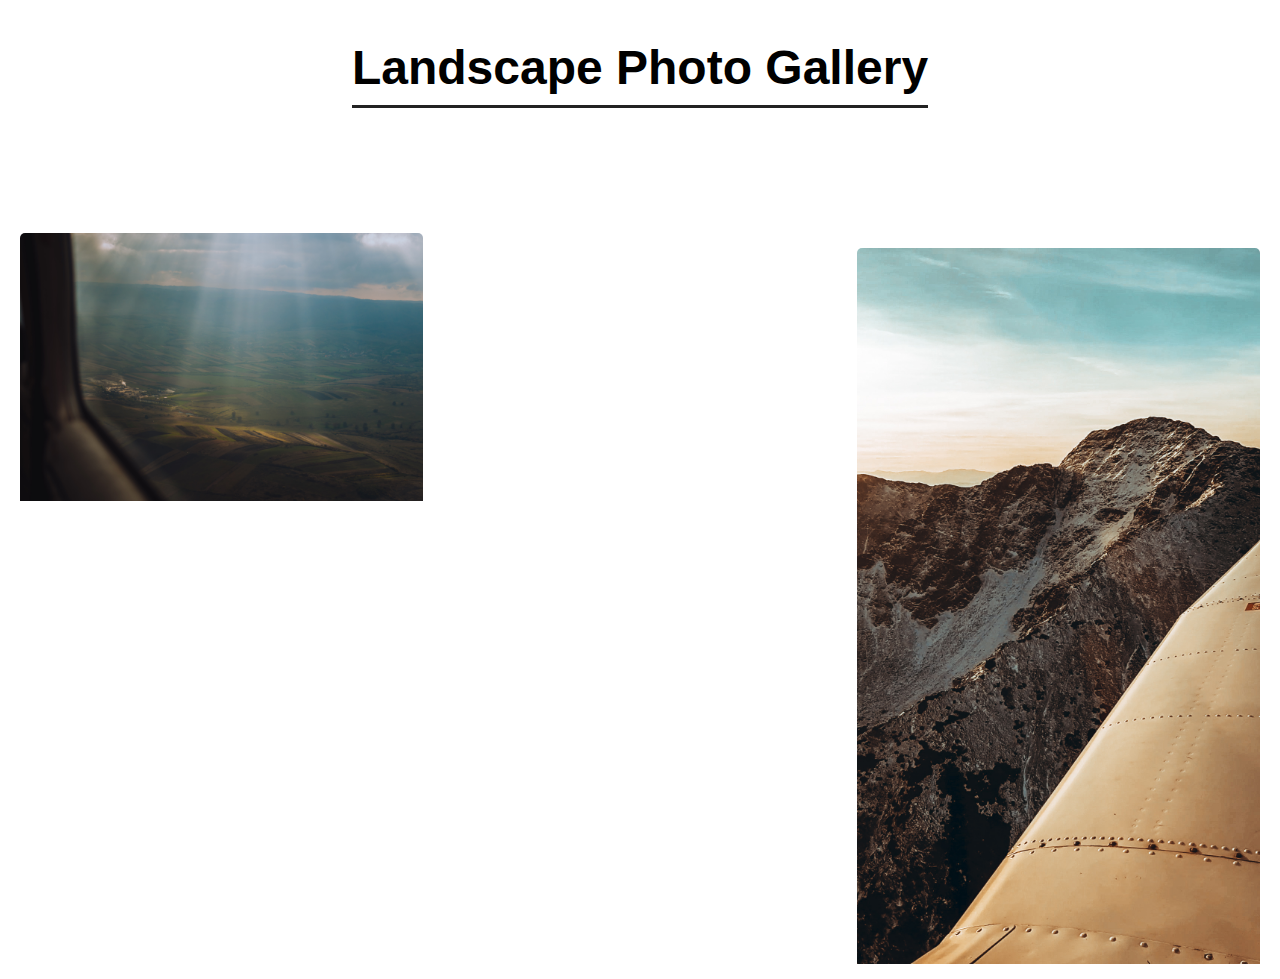
==== landscape.html @ 4ac2b2a1 "doradjena responzivnost, napravljena jedna galerija" ====
<!DOCTYPE html>
<html lang="en">

<head>
    <meta charset="UTF-8">
    <meta http-equiv="X-UA-Compatible" content="IE=edge">
    <meta name="viewport" content="width=device-width, initial-scale=1.0">
    <link rel="stylesheet" href="gallery.css">
    <title>Dusan Gazivoda</title>
</head>

<body>
    <div class="container">
        <div class="heading">
            <h3>Landscape Photo <span>Gallery</span></h3>
        </div>
        <div class="box">
            <div class="dream">
                <img src="images/Landscape/1.jpg" alt="">
                <img src="images/Landscape/2.jpg" alt="">
                <img src="images/Landscape/3.jpg" alt="">
                <img src="images/Landscape/4.jpg" alt="">
                <img src="images/Landscape/5.jpg" alt="">
                <img src="images/Landscape/6.jpg" alt="">
                <img src="images/Landscape/7.jpg" alt="">
            </div>
            <div class="dream">
                <img src="images/Landscape/8.jpg" alt="">
                <img src="images/Landscape/9.jpg" alt="">
                <img src="images/Landscape/10.jpg" alt="">
                <img src="images/Landscape/11.jpg" alt="">
                <img src="images/Landscape/12.jpg" alt="">
                <img src="images/Landscape/13.jpg" alt="">
                <img src="images/Landscape/14.jpg" alt="">
            </div>
            <div class="dream">
                <img src="images/Landscape/15.jpg" alt="">
                <img src="images/Landscape/16.jpg" alt="">
                <img src="images/Landscape/17.jpg" alt="">
                <img src="images/Landscape/18.jpg" alt="">
                <img src="images/Landscape/19.jpg" alt="">
                <img src="images/Landscape/20.jpg" alt="">
                <img src="images/Landscape/21.jpg" alt="">
            </div>

        </div>
    </div>
</body>

</html>
---- gallery.css ----
*{
    margin: 0;
    padding: 0;
    box-sizing: border-box;
    font-family: 'poppins', sans-serif;
}
.container{
    display: flex;
    flex-direction: column;
    justify-content: center;
    align-items: center;
    text-align: center;
    margin: 40px 20px 0 20px;
    
}
.container .heading{
padding-bottom: 50px;
}
.container .heading h3{
font-size: 3em;
font-weight: bold;
padding-bottom: 10px;
border-bottom: 3px solid #222;
}
.container .box{
    display: flex;
    flex-direction: row;
    justify-content: space-between;
  
}
.container .box .dream{
    display: flex;
  flex-direction: column;
  width: 32.5%;
}
.container .box .dream img{
   width: 100%;
   padding-bottom: 15px;
   border-radius: 5px;
}

@media only screen and (max-width:769px){
    .container .box{
    flex-direction: column;
    }
    .container .box .dream{
      width: 100%;
    }
}
    @media only screen and (max-width:632px){
        .container .heading{
           width: 100%; 
            }
            .container .heading h3{
            font-size: 1.5em;
            }
 }
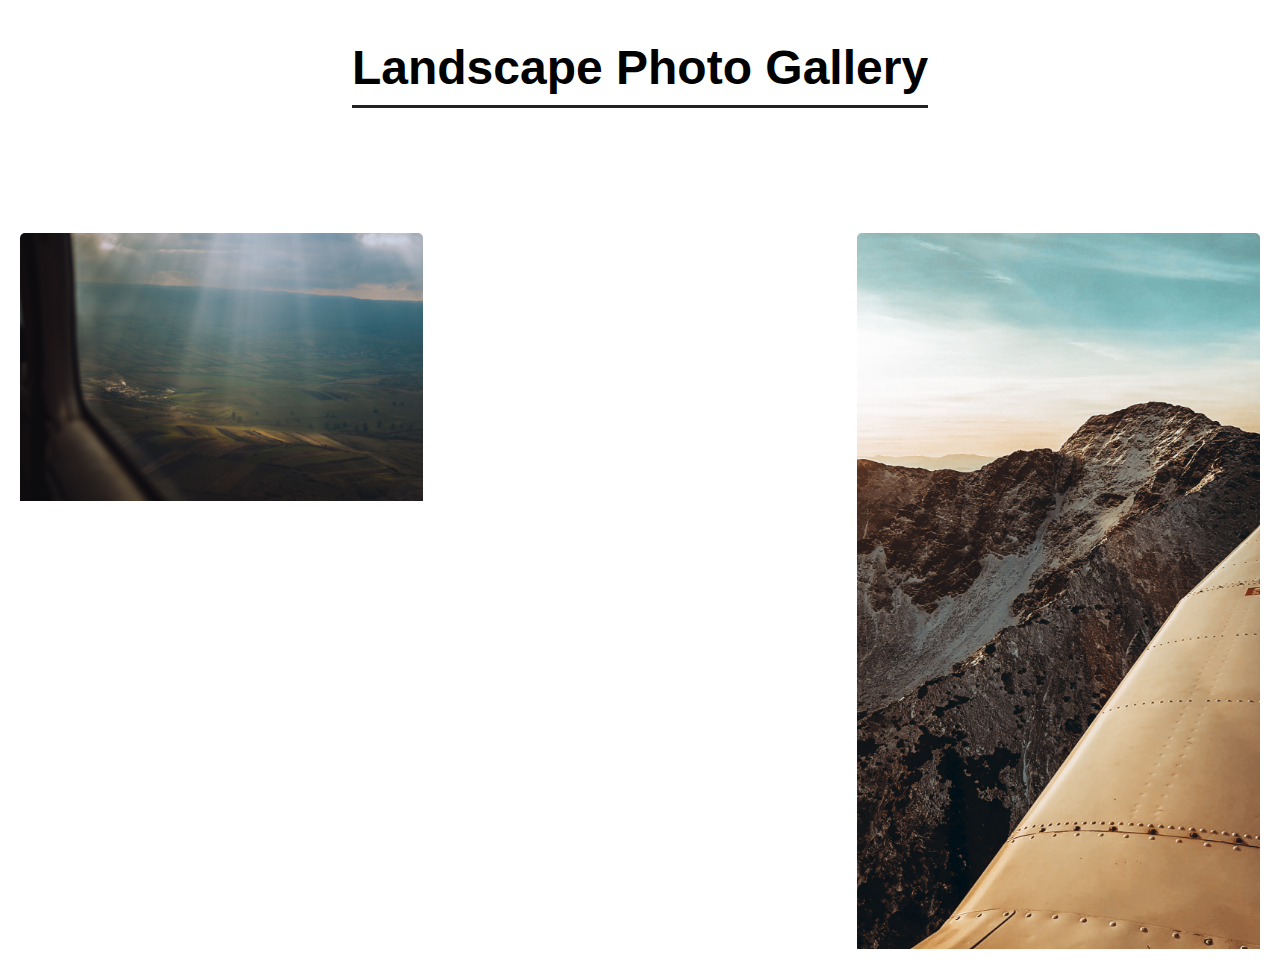
==== commit c77bd41a: "manje promene u rasporedu slika" ====
--- a/landscape.html
+++ b/landscape.html
@@ -32,6 +32,7 @@
                 <img src="images/Landscape/12.jpg" alt="">
                 <img src="images/Landscape/13.jpg" alt="">
                 <img src="images/Landscape/14.jpg" alt="">
+                <img src="images/Landscape/20.jpg" alt="">
             </div>
             <div class="dream">
                 <img src="images/Landscape/15.jpg" alt="">
@@ -39,7 +40,7 @@
                 <img src="images/Landscape/17.jpg" alt="">
                 <img src="images/Landscape/18.jpg" alt="">
                 <img src="images/Landscape/19.jpg" alt="">
-                <img src="images/Landscape/20.jpg" alt="">
+               
                 <img src="images/Landscape/21.jpg" alt="">
             </div>
 
